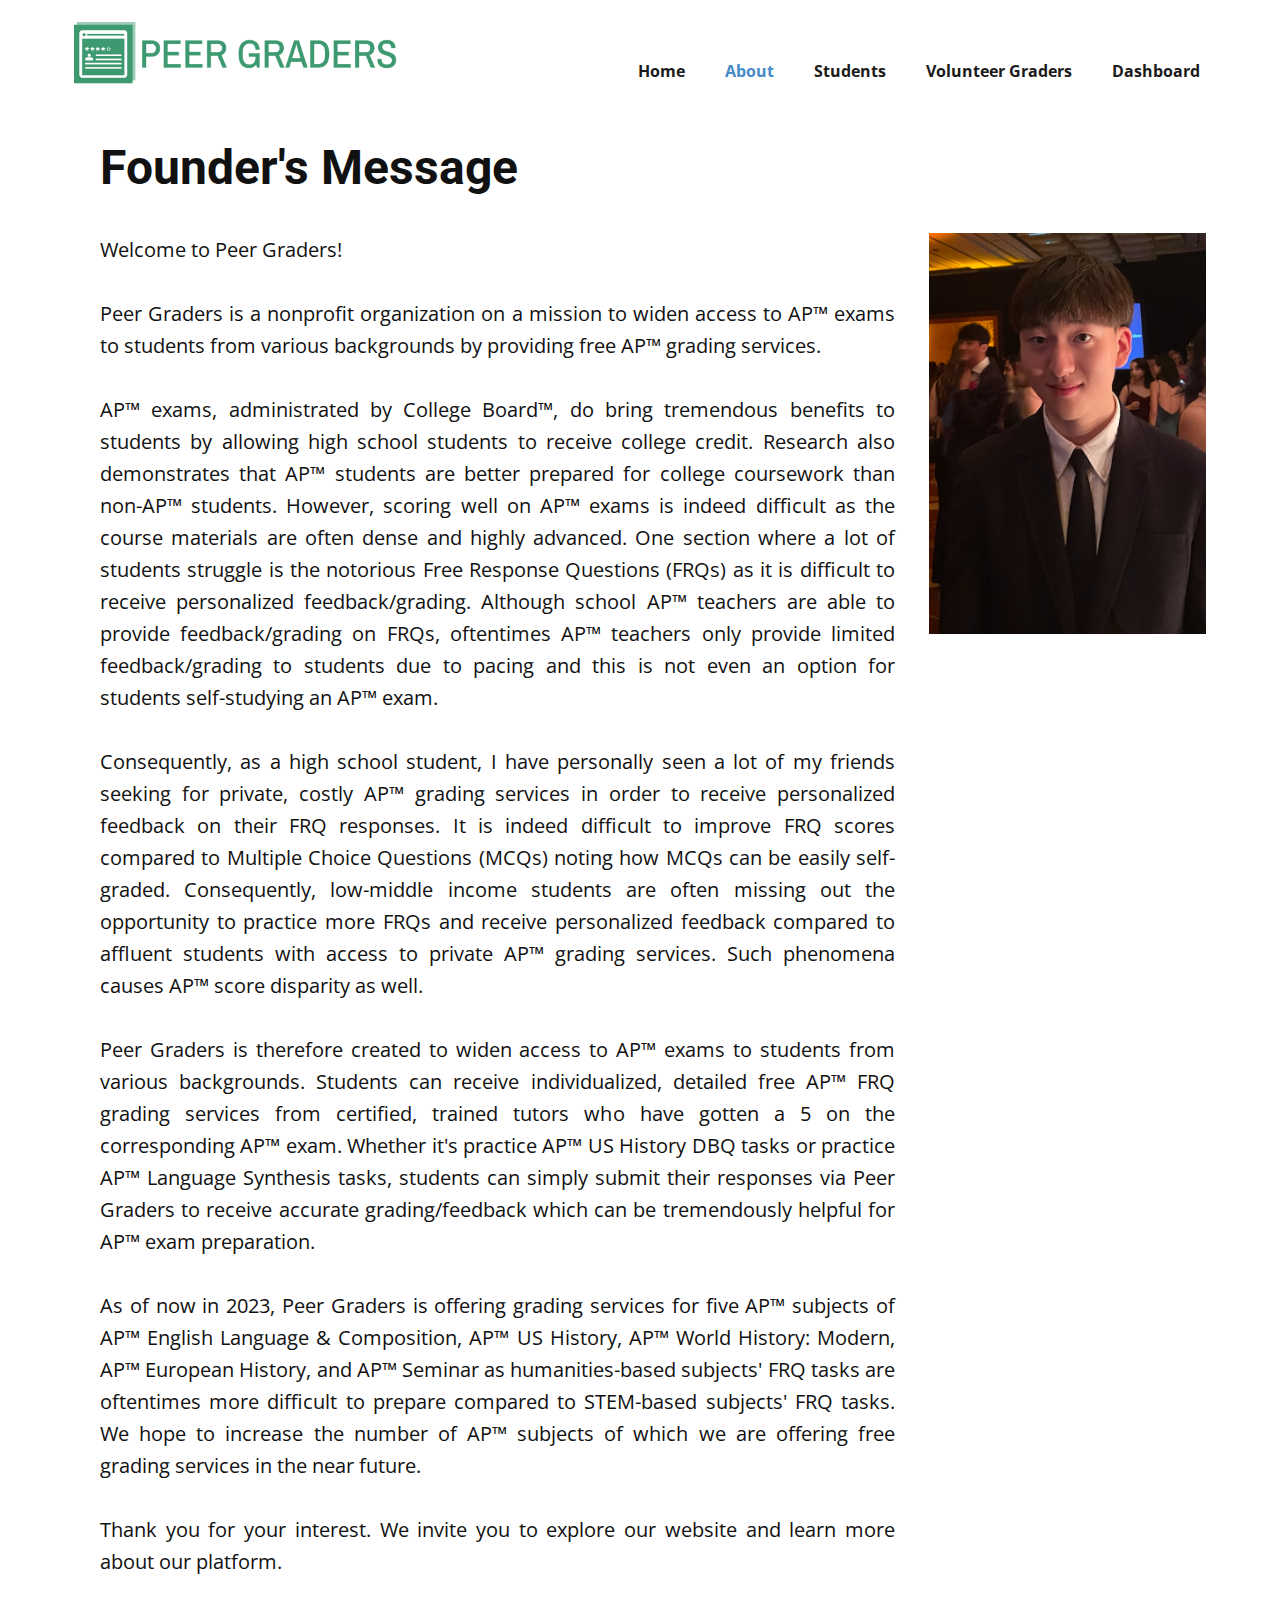
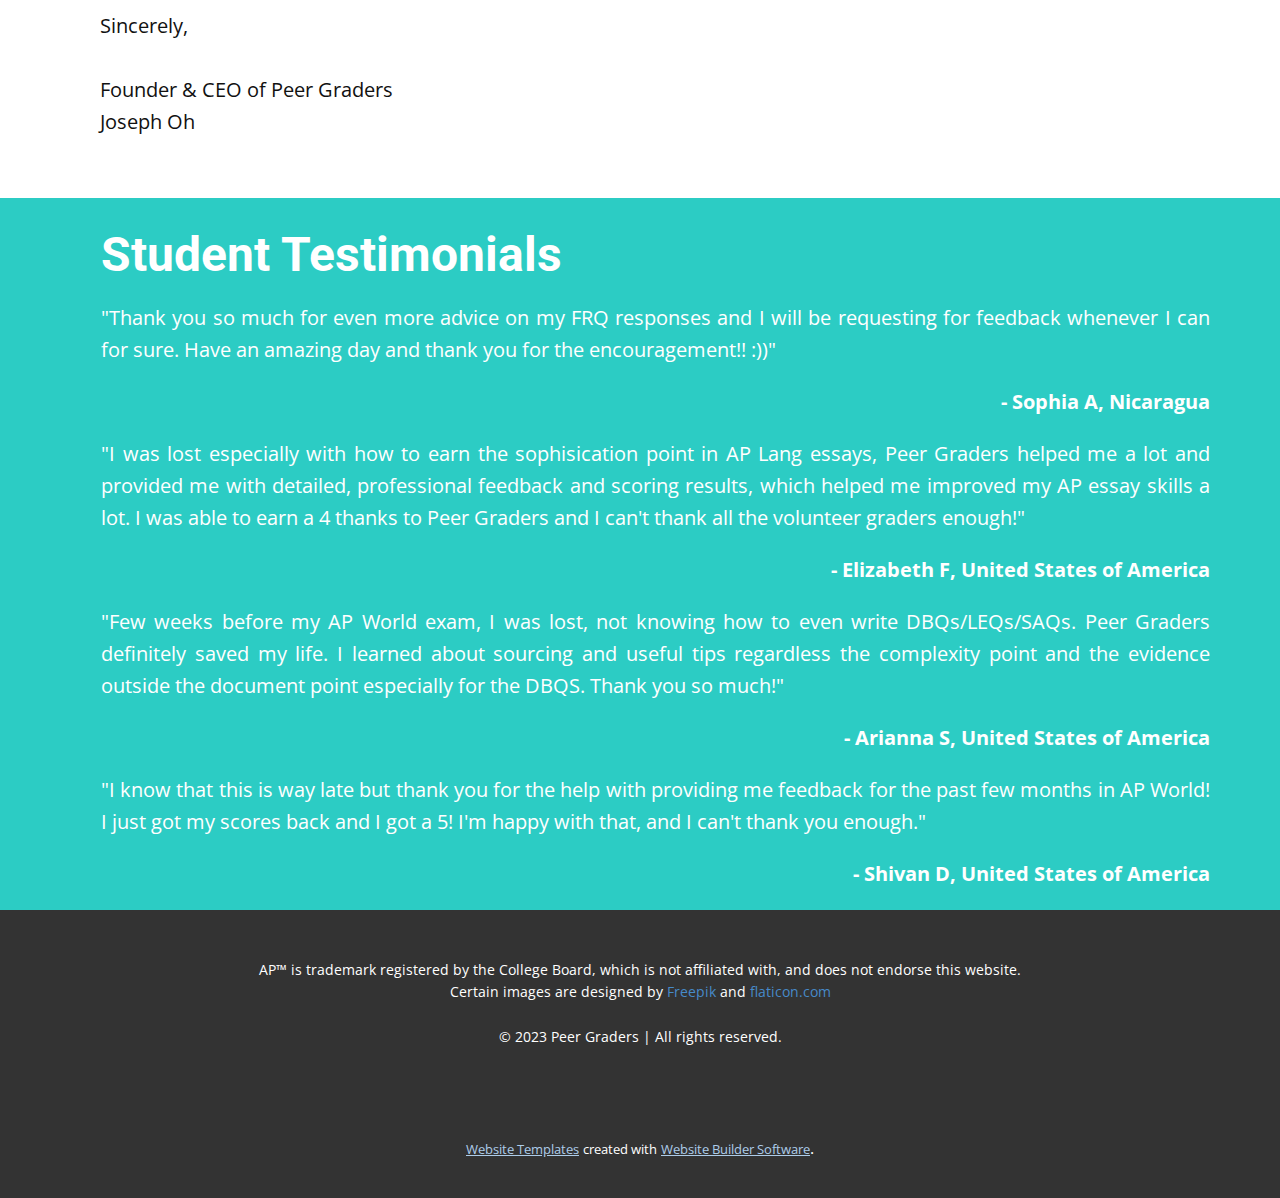
==== About.html @ 0bfc0e5e "Add files via upload" ====
<!DOCTYPE html>
<html style="font-size: 16px;" lang="en"><head>
    <meta name="viewport" content="width=device-width, initial-scale=1.0">
    <meta charset="utf-8">
    <meta name="keywords" content="Founder&amp;apos;s Message">
    <meta name="description" content="">
    <title>About</title>
    <link rel="stylesheet" href="nicepage.css" media="screen">
<link rel="stylesheet" href="About.css" media="screen">
    <script class="u-script" type="text/javascript" src="jquery.js" defer=""></script>
    <script class="u-script" type="text/javascript" src="nicepage.js" defer=""></script>
    <meta name="generator" content="Nicepage 5.13.1, nicepage.com">
    <link id="u-theme-google-font" rel="stylesheet" href="https://fonts.googleapis.com/css?family=Roboto:100,100i,300,300i,400,400i,500,500i,700,700i,900,900i|Open+Sans:300,300i,400,400i,500,500i,600,600i,700,700i,800,800i">
    
    
    
    <script type="application/ld+json">{
		"@context": "http://schema.org",
		"@type": "Organization",
		"name": "",
		"logo": "images/logo-no-background.png"
}</script>
    <meta name="theme-color" content="#478ac9">
    <meta property="og:title" content="About">
    <meta property="og:type" content="website">
  <meta data-intl-tel-input-cdn-path="intlTelInput/"></head>
  <body class="u-body u-xl-mode" data-lang="en"><header class="u-clearfix u-header u-header" id="sec-0b4d"><div class="u-clearfix u-sheet u-sheet-1">
        <a href="https://nicepage.com" class="u-image u-logo u-image-1" data-image-width="1000" data-image-height="196">
          <img src="images/logo-no-background.png" class="u-logo-image u-logo-image-1">
        </a>
        <nav class="u-menu u-menu-one-level u-offcanvas u-menu-1">
          <div class="menu-collapse" style="font-size: 1rem; letter-spacing: 0px; font-weight: 700;">
            <a class="u-button-style u-custom-border u-custom-border-color u-custom-borders u-custom-left-right-menu-spacing u-custom-padding-bottom u-custom-text-color u-custom-top-bottom-menu-spacing u-nav-link u-text-active-palette-1-base u-text-hover-palette-2-base" href="#">
              <svg class="u-svg-link" viewBox="0 0 24 24"><use xmlns:xlink="http://www.w3.org/1999/xlink" xlink:href="#menu-hamburger"></use></svg>
              <svg class="u-svg-content" version="1.1" id="menu-hamburger" viewBox="0 0 16 16" x="0px" y="0px" xmlns:xlink="http://www.w3.org/1999/xlink" xmlns="http://www.w3.org/2000/svg"><g><rect y="1" width="16" height="2"></rect><rect y="7" width="16" height="2"></rect><rect y="13" width="16" height="2"></rect>
</g></svg>
            </a>
          </div>
          <div class="u-custom-menu u-nav-container">
            <ul class="u-nav u-spacing-20 u-unstyled u-nav-1"><li class="u-nav-item"><a class="u-button-style u-nav-link u-text-active-palette-1-base u-text-grey-90 u-text-hover-palette-2-base" href="Home.html" style="padding: 10px;">Home</a>
</li><li class="u-nav-item"><a class="u-button-style u-nav-link u-text-active-palette-1-base u-text-grey-90 u-text-hover-palette-2-base" href="About.html" style="padding: 10px;">About</a>
</li><li class="u-nav-item"><a class="u-button-style u-nav-link u-text-active-palette-1-base u-text-grey-90 u-text-hover-palette-2-base" href="Students.html" style="padding: 10px;">Students</a>
</li><li class="u-nav-item"><a class="u-button-style u-nav-link u-text-active-palette-1-base u-text-grey-90 u-text-hover-palette-2-base" href="Volunteer-Graders.html" style="padding: 10px;">Volunteer Graders</a>
</li><li class="u-nav-item"><a class="u-button-style u-nav-link u-text-active-palette-1-base u-text-grey-90 u-text-hover-palette-2-base" href="Dashboard.html" style="padding: 10px;">Dashboard</a>
</li></ul>
          </div>
          <div class="u-custom-menu u-nav-container-collapse">
            <div class="u-black u-container-style u-inner-container-layout u-opacity u-opacity-95 u-sidenav">
              <div class="u-inner-container-layout u-sidenav-overflow">
                <div class="u-menu-close"></div>
                <ul class="u-align-center u-nav u-popupmenu-items u-unstyled u-nav-2"><li class="u-nav-item"><a class="u-button-style u-nav-link" href="Home.html">Home</a>
</li><li class="u-nav-item"><a class="u-button-style u-nav-link" href="About.html">About</a>
</li><li class="u-nav-item"><a class="u-button-style u-nav-link" href="Students.html">Students</a>
</li><li class="u-nav-item"><a class="u-button-style u-nav-link" href="Volunteer-Graders.html">Volunteer Graders</a>
</li><li class="u-nav-item"><a class="u-button-style u-nav-link" href="Dashboard.html">Dashboard</a>
</li></ul>
              </div>
            </div>
            <div class="u-black u-menu-overlay u-opacity u-opacity-70"></div>
          </div>
        </nav>
      </div></header>
    <section class="u-clearfix u-section-1" id="sec-ee15">
      <div class="u-clearfix u-sheet u-sheet-1">
        <div class="u-clearfix u-expanded-width u-layout-wrap u-layout-wrap-1">
          <div class="u-layout" style="">
            <div class="u-layout-row" style="">
              <div class="u-container-style u-layout-cell u-size-45 u-layout-cell-1">
                <div class="u-container-layout u-container-layout-1">
                  <h2 class="u-align-left u-text u-text-1"><b style="">Founder's Message</b>
                  </h2>
                  <p class="u-align-justify u-text u-text-2">Welcome to Peer Graders!&nbsp;<br>
                    <br>Peer Graders is a nonprofit organization on a mission to widen access to AP™ exams to students from various backgrounds by providing free AP™ grading services.&nbsp;<br>
                    <br>AP™ exams, administrated by College Board™, do bring tremendous benefits to students by allowing high school students to receive college credit. Research also demonstrates that AP™ students are better prepared for college coursework than non-AP™ students. However, scoring well on AP™ exams is indeed difficult as the course materials are often dense and highly advanced. One section where a lot of students struggle is the notorious Free Response Questions (FRQs) as it is difficult to receive personalized feedback/grading. Although school AP™ teachers are able to provide feedback/grading on FRQs, oftentimes AP™ teachers only provide limited feedback/grading to students due to pacing and this is not even an option for students self-studying an AP™ exam.&nbsp;<br>
                    <br>Consequently, as a high school student, I have personally seen a lot of my friends seeking for private, costly AP™ grading services in order to receive personalized feedback on their FRQ responses. It is indeed difficult to improve FRQ scores compared to Multiple Choice Questions (MCQs) noting how MCQs can be easily self-graded. Consequently, low-middle income students are often missing out the opportunity to practice more FRQs and receive personalized feedback compared to affluent students with access to private AP™ grading services. Such phenomena causes AP™ score disparity as well.<br>
                    <br>Peer Graders is therefore created to widen access to AP™ exams to students from various backgrounds. Students can receive individualized, detailed free AP™ FRQ grading services from certified, trained tutors who have gotten a 5 on the corresponding AP™ exam. Whether it's practice AP™ US History DBQ tasks or practice AP™ Language Synthesis tasks, students can simply submit their responses via Peer Graders to receive accurate grading/feedback which can be tremendously helpful for AP™ exam preparation.&nbsp;<br>
                    <br>As of now in 2023, Peer Graders is offering grading services for five AP™ subjects of AP™ English Language &amp; Composition, AP™ US History, AP™ World History: Modern, AP™ European History, and AP™ Seminar as humanities-based subjects' FRQ tasks are oftentimes more difficult to prepare compared to STEM-based subjects' FRQ tasks. We hope to increase the number of AP™ subjects of which we are offering free grading services in the near future.<br>
                    <br>Thank you for your interest. We invite you to explore our website and learn more about our platform.&nbsp;<br>
                    <br>Sincerely,<br>
                    <br>Founder &amp; CEO of Peer Graders<br>Joseph Oh
                  </p>
                </div>
              </div>
              <div class="u-align-justify u-container-style u-layout-cell u-size-15 u-layout-cell-2">
                <div class="u-container-layout u-container-layout-2">
                  <img class="u-image u-image-default u-image-1" src="images/Screenshot2023-10-20at2.52.53AM.png" alt="" data-image-width="630" data-image-height="914">
                </div>
              </div>
            </div>
          </div>
        </div>
      </div>
    </section>
    <section class="u-clearfix u-palette-4-base u-section-2" id="sec-4fe6">
      <div class="u-clearfix u-sheet u-sheet-1">
        <h2 class="u-text u-text-default u-text-1">Student Testimonials</h2>
        <p class="u-align-justify u-text u-text-2"> "Thank you so much for even more advice on my FRQ responses and I will be requesting for feedback whenever I can for sure. Have an amazing day and thank you for the encouragement!! :))"<br>
        </p>
        <p class="u-align-right u-text u-text-3">- Sophia A, Nicaragua</p>
        <p class="u-align-justify u-text u-text-4"> "I was lost especially with how to earn the sophisication point in AP Lang essays, Peer Graders helped me a lot and provided me with detailed, professional feedback and scoring results, which helped me improved my AP essay skills a lot. I was able to earn a 4 thanks to Peer Graders and I can't thank all the volunteer graders enough!"<br>
        </p>
        <p class="u-align-right u-text u-text-5">- Elizabeth F, United States of America</p>
        <p class="u-align-justify u-text u-text-6">"Few weeks before my AP World exam, I was lost, not knowing how to even write DBQs/LEQs/SAQs. Peer Graders definitely saved my life. I learned about sourcing and useful tips regardless the complexity point and the evidence outside the document point especially for the DBQS. Thank you so much!"<br>
        </p>
        <p class="u-align-right u-text u-text-7">- Arianna S, United States of America</p>
        <p class="u-align-justify u-text u-text-8">"I know that this is way late but thank you for the help with providing me feedback for the past few months in AP World! I just got my scores back and I got a 5! I'm happy with that, and I can't thank you enough."<br>
        </p>
        <p class="u-align-right u-text u-text-9">- Shivan D, United States of America</p>
      </div>
    </section>
    
    
    <footer class="u-align-center u-clearfix u-footer u-grey-80 u-footer" id="sec-54b8"><div class="u-clearfix u-sheet u-valign-middle u-sheet-1">
        <p class="u-small-text u-text u-text-variant u-text-1">AP™ is trademark registered by the College Board, which is not affiliated with, and does not endorse this website.<br>Certain images are designed by <a href="freepik.com" class="u-active-none u-border-none u-btn u-button-link u-button-style u-hover-none u-none u-text-palette-1-base u-btn-1" target="_blank">Freepik</a>&nbsp;and <a href="https://nicepage.me" class="u-active-none u-border-none u-btn u-button-link u-button-style u-hover-none u-none u-text-palette-1-base u-btn-2">flaticon.com</a>
          <br>
          <br>© 2023 Peer Graders | All rights reserved.<br>
        </p>
      </div></footer>
    <section class="u-backlink u-clearfix u-grey-80">
      <a class="u-link" href="https://nicepage.com/website-templates" target="_blank">
        <span>Website Templates</span>
      </a>
      <p class="u-text">
        <span>created with</span>
      </p>
      <a class="u-link" href="" target="_blank">
        <span>Website Builder Software</span>
      </a>. 
    </section>
  
</body></html>
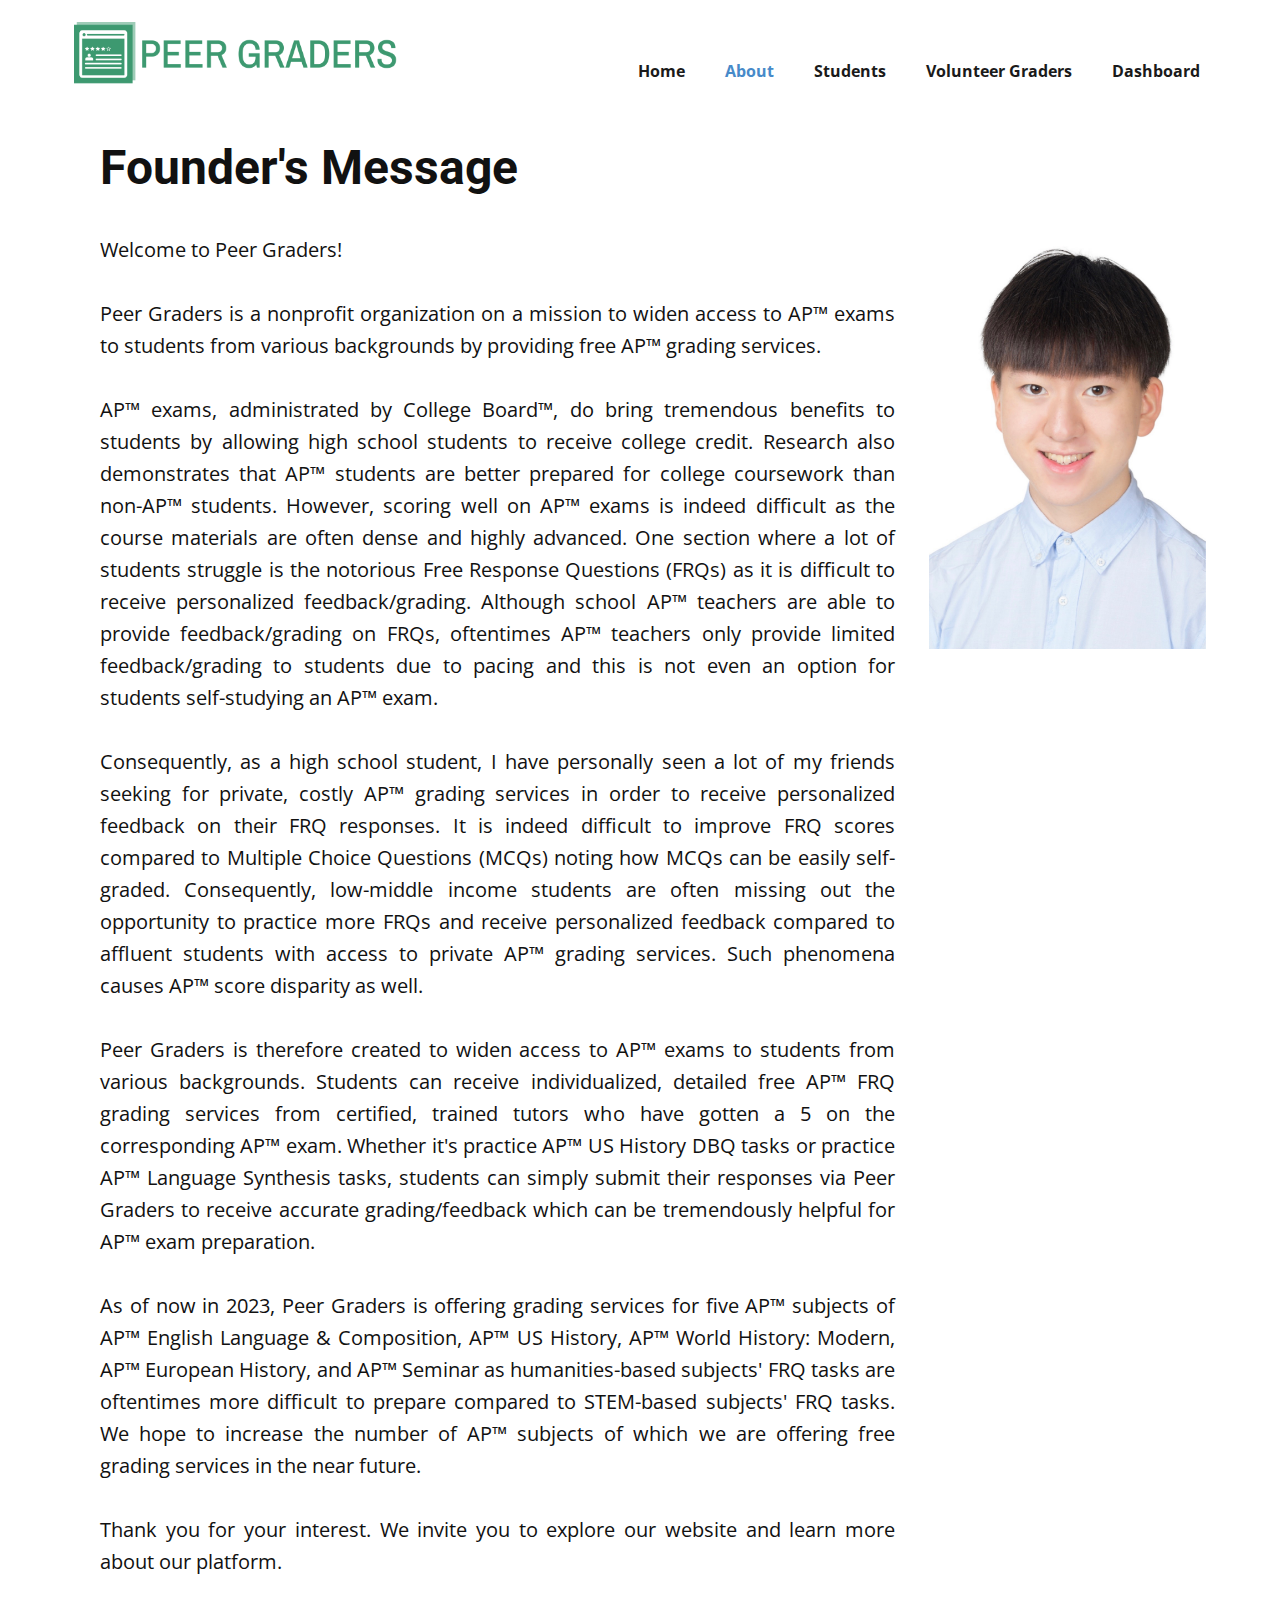
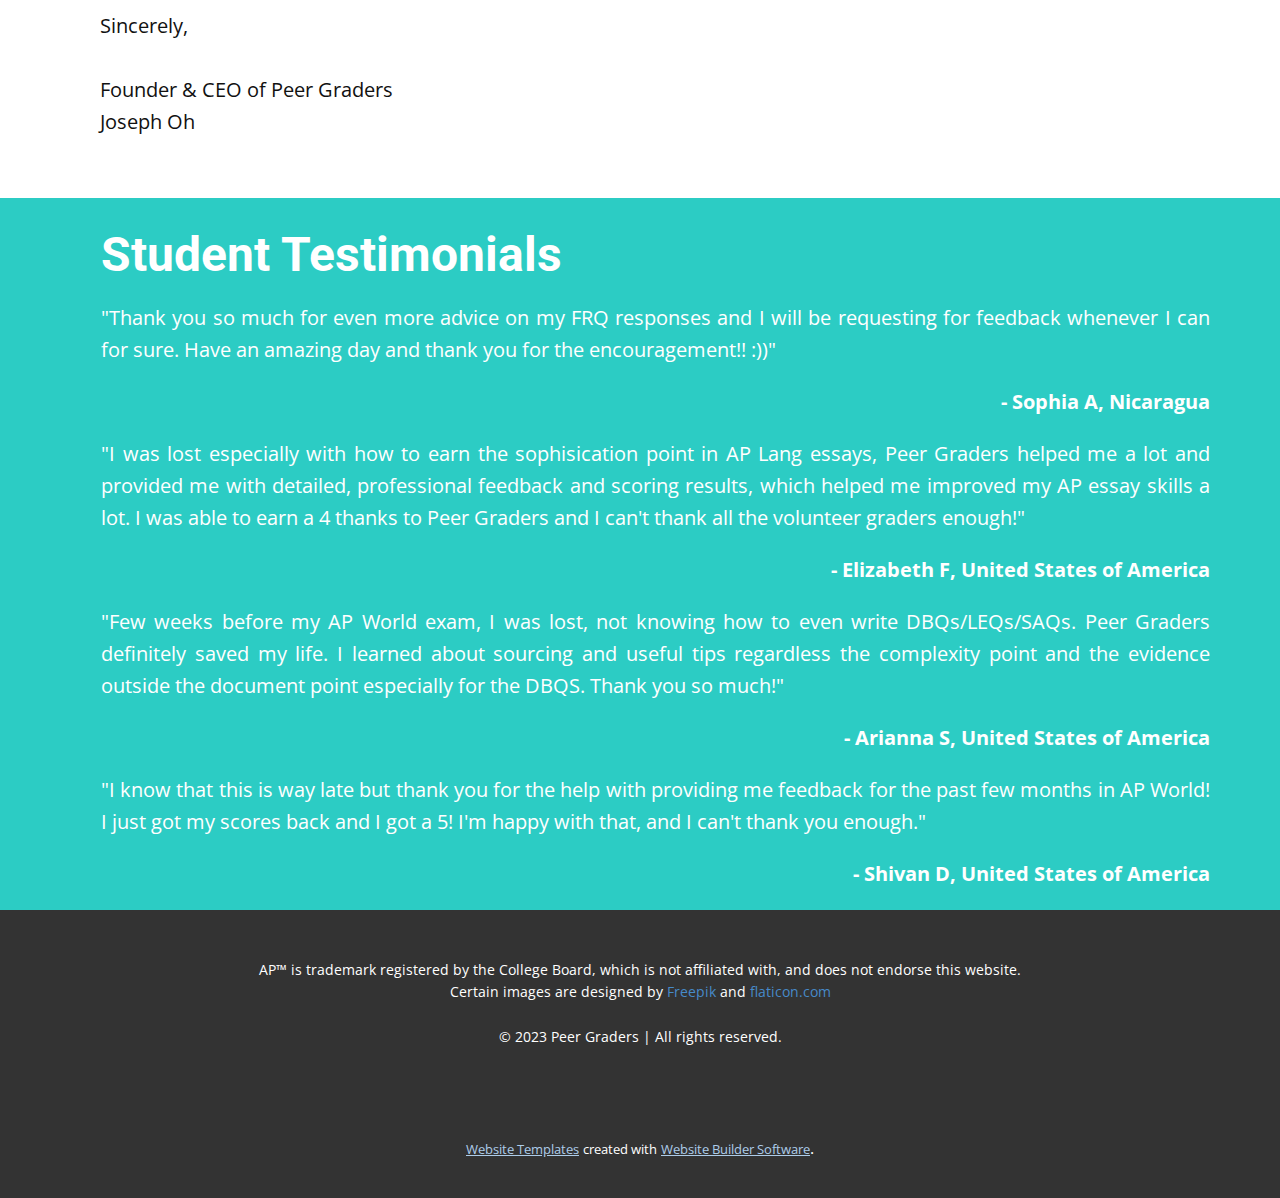
==== commit 8d4d9b8a: "Add files via upload" ====
--- a/About.html
+++ b/About.html
@@ -25,7 +25,7 @@
     <meta property="og:type" content="website">
   <meta data-intl-tel-input-cdn-path="intlTelInput/"></head>
   <body class="u-body u-xl-mode" data-lang="en"><header class="u-clearfix u-header u-header" id="sec-0b4d"><div class="u-clearfix u-sheet u-sheet-1">
-        <a href="https://nicepage.com" class="u-image u-logo u-image-1" data-image-width="1000" data-image-height="196">
+        <a href="Home.html" class="u-image u-logo u-image-1" data-image-width="1000" data-image-height="196" title="Home">
           <img src="images/logo-no-background.png" class="u-logo-image u-logo-image-1">
         </a>
         <nav class="u-menu u-menu-one-level u-offcanvas u-menu-1">
@@ -83,7 +83,7 @@
               </div>
               <div class="u-align-justify u-container-style u-layout-cell u-size-15 u-layout-cell-2">
                 <div class="u-container-layout u-container-layout-2">
-                  <img class="u-image u-image-default u-image-1" src="images/Screenshot2023-10-20at2.52.53AM.png" alt="" data-image-width="630" data-image-height="914">
+                  <img class="u-image u-image-default u-image-1" src="images/E2F7B624-FCFA-4E7B-A193-5847A26AD9B9-1982-000000D33C783BCE.jpg" alt="" data-image-width="1000" data-image-height="1500">
                 </div>
               </div>
             </div>
--- a/nicepage.css
+++ b/nicepage.css
@@ -41588,6 +41588,7 @@
 .u-header .u-nav-1 {
   font-weight: 700;
   font-size: 1rem;
+  letter-spacing: normal;
 }
 
 .u-header .u-nav-2 {
@@ -41601,10 +41602,6 @@
   .u-header .u-menu-1 {
     width: auto;
     margin-top: -33px;
-  }
-
-  .u-header .u-nav-1 {
-    letter-spacing: normal;
   }
 }
 
--- a/About.css
+++ b/About.css
@@ -1,5 +1,5 @@
 .u-section-1 .u-sheet-1 {
-  min-height: 1403px;
+  min-height: 1685px;
 }
 
 .u-section-1 .u-layout-wrap-1 {
@@ -8,7 +8,7 @@
 }
 
 .u-section-1 .u-layout-cell-1 {
-  min-height: 537px;
+  min-height: 1625px;
 }
 
 .u-section-1 .u-container-layout-1 {
@@ -26,7 +26,7 @@
 }
 
 .u-section-1 .u-layout-cell-2 {
-  min-height: 537px;
+  min-height: 1625px;
 }
 
 .u-section-1 .u-container-layout-2 {
@@ -35,13 +35,13 @@
 
 .u-section-1 .u-image-1 {
   width: 277px;
-  height: 401px;
+  height: 416px;
   margin: 121px auto 0;
 }
 
 @media (max-width: 1199px) {
   .u-section-1 .u-sheet-1 {
-    min-height: 1309px;
+    min-height: 1591px;
   }
 
   .u-section-1 .u-layout-wrap-1 {
@@ -49,7 +49,7 @@
   }
 
   .u-section-1 .u-layout-cell-1 {
-    min-height: 443px;
+    min-height: 1340px;
   }
 
   .u-section-1 .u-text-1 {
@@ -57,12 +57,12 @@
   }
 
   .u-section-1 .u-layout-cell-2 {
-    min-height: 443px;
+    min-height: 1340px;
   }
 
   .u-section-1 .u-image-1 {
     width: 235px;
-    height: 341px;
+    height: 353px;
   }
 }
 
@@ -76,12 +76,12 @@
   }
 
   .u-section-1 .u-layout-cell-2 {
-    min-height: 339px;
+    min-height: 1026px;
   }
 
   .u-section-1 .u-image-1 {
     width: 180px;
-    height: 261px;
+    height: 270px;
   }
 }
 
@@ -100,7 +100,7 @@
   }
 
   .u-section-1 .u-layout-cell-2 {
-    min-height: 1017px;
+    min-height: 3078px;
   }
 }
 
@@ -110,7 +110,7 @@
   }
 
   .u-section-1 .u-layout-cell-2 {
-    min-height: 640px;
+    min-height: 1938px;
   }
 } .u-section-2 {
   background-image: none;
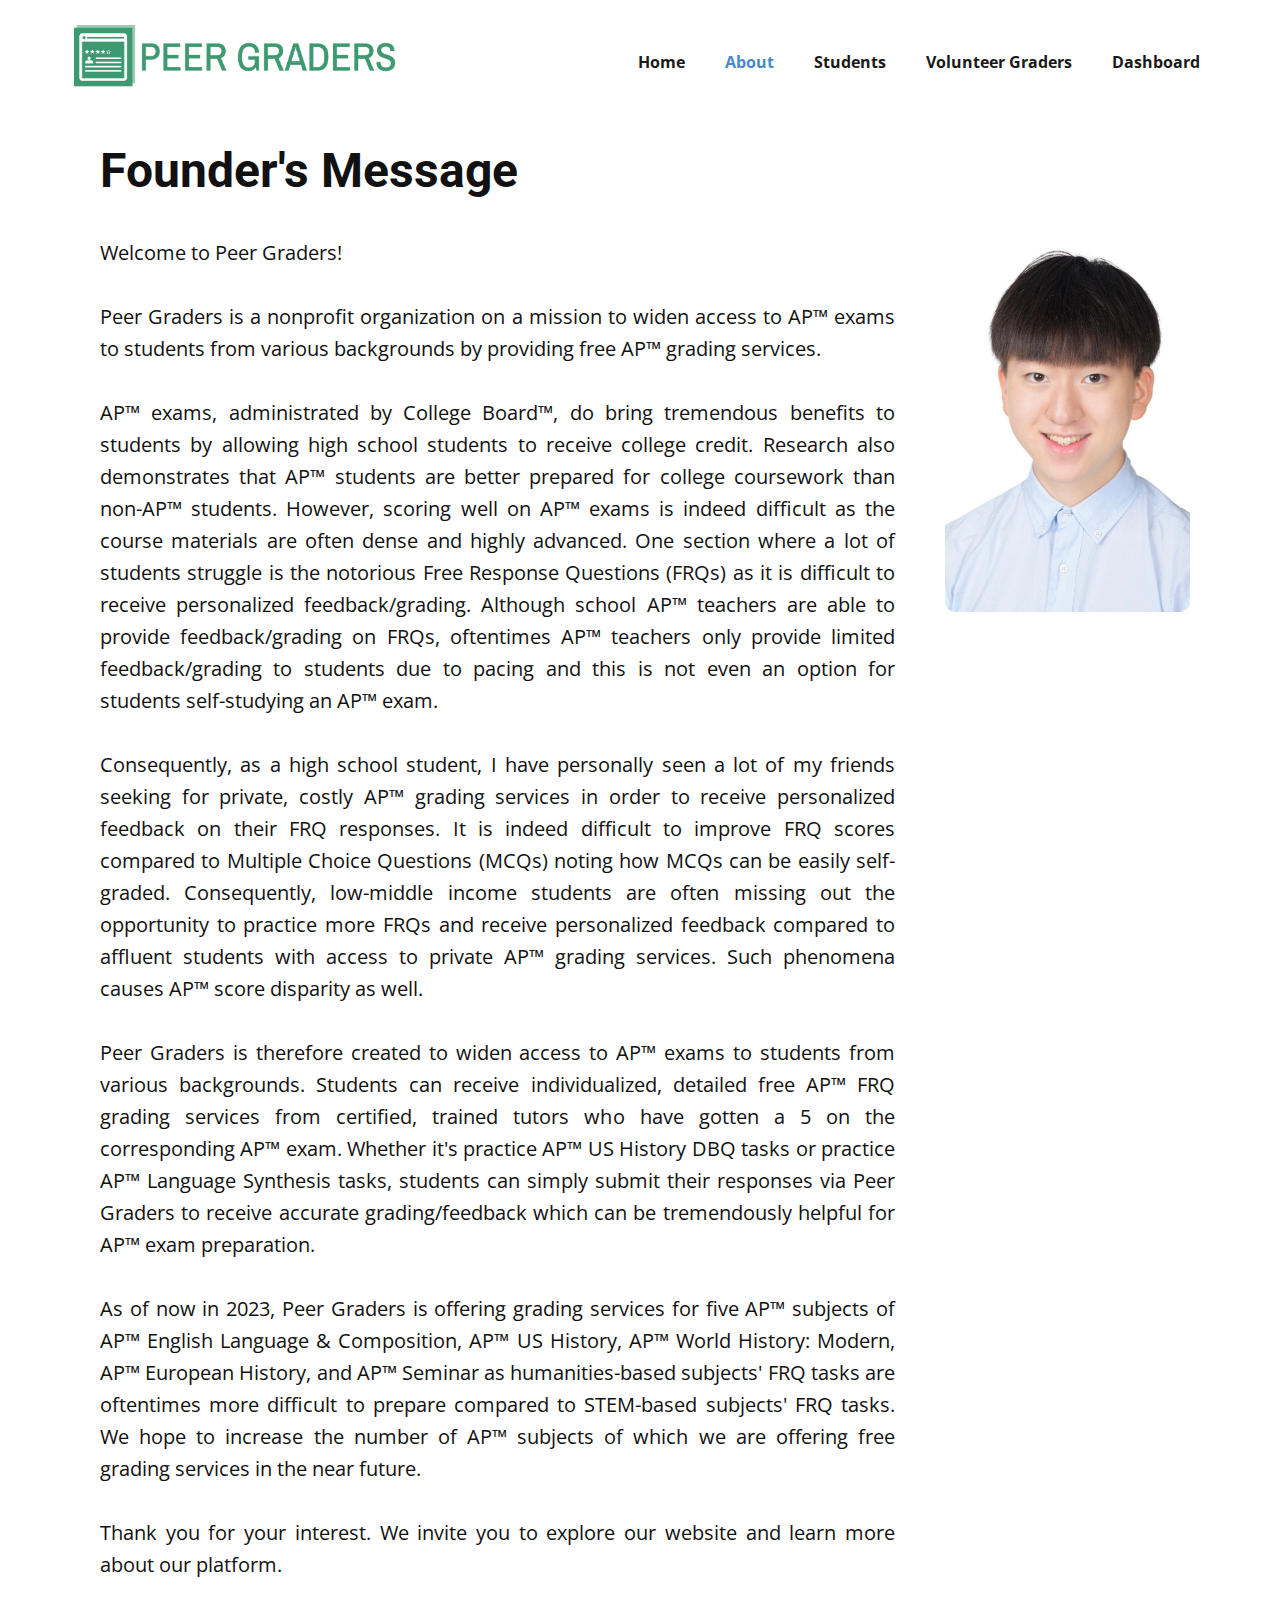
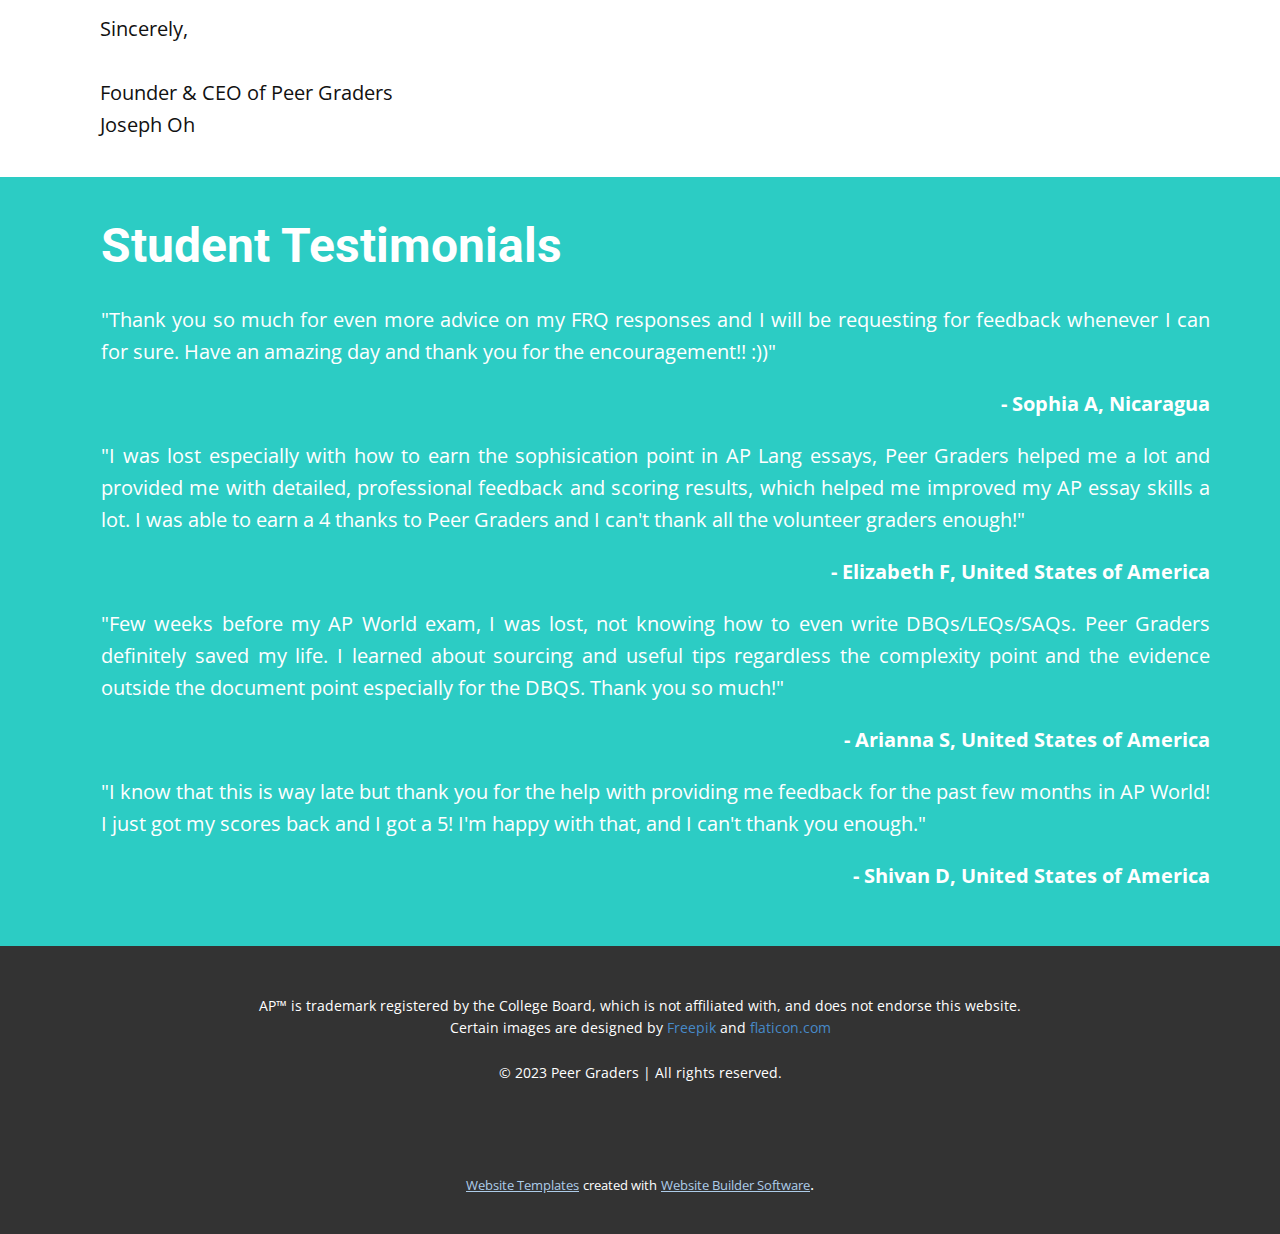
==== commit 4cc9830f: "Add files via upload" ====
--- a/About.html
+++ b/About.html
@@ -24,7 +24,7 @@
     <meta property="og:title" content="About">
     <meta property="og:type" content="website">
   <meta data-intl-tel-input-cdn-path="intlTelInput/"></head>
-  <body class="u-body u-xl-mode" data-lang="en"><header class="u-clearfix u-header u-header" id="sec-0b4d"><div class="u-clearfix u-sheet u-sheet-1">
+  <body class="u-body u-xl-mode" data-lang="en"><header class="u-clearfix u-header u-header" id="sec-0b4d"><div class="u-clearfix u-sheet u-valign-middle u-sheet-1">
         <a href="Home.html" class="u-image u-logo u-image-1" data-image-width="1000" data-image-height="196" title="Home">
           <img src="images/logo-no-background.png" class="u-logo-image u-logo-image-1">
         </a>
@@ -61,7 +61,7 @@
         </nav>
       </div></header>
     <section class="u-clearfix u-section-1" id="sec-ee15">
-      <div class="u-clearfix u-sheet u-sheet-1">
+      <div class="u-clearfix u-sheet u-valign-middle-lg u-valign-middle-xl u-sheet-1">
         <div class="u-clearfix u-expanded-width u-layout-wrap u-layout-wrap-1">
           <div class="u-layout" style="">
             <div class="u-layout-row" style="">
@@ -69,6 +69,7 @@
                 <div class="u-container-layout u-container-layout-1">
                   <h2 class="u-align-left u-text u-text-1"><b style="">Founder's Message</b>
                   </h2>
+                  <img class="u-hidden-lg u-hidden-md u-hidden-xl u-image u-image-round u-radius-10 u-image-1" src="images/E2F7B624-FCFA-4E7B-A193-5847A26AD9B9-1982-000000D33C783BCE.jpg" alt="" data-image-width="1000" data-image-height="1500">
                   <p class="u-align-justify u-text u-text-2">Welcome to Peer Graders!&nbsp;<br>
                     <br>Peer Graders is a nonprofit organization on a mission to widen access to AP™ exams to students from various backgrounds by providing free AP™ grading services.&nbsp;<br>
                     <br>AP™ exams, administrated by College Board™, do bring tremendous benefits to students by allowing high school students to receive college credit. Research also demonstrates that AP™ students are better prepared for college coursework than non-AP™ students. However, scoring well on AP™ exams is indeed difficult as the course materials are often dense and highly advanced. One section where a lot of students struggle is the notorious Free Response Questions (FRQs) as it is difficult to receive personalized feedback/grading. Although school AP™ teachers are able to provide feedback/grading on FRQs, oftentimes AP™ teachers only provide limited feedback/grading to students due to pacing and this is not even an option for students self-studying an AP™ exam.&nbsp;<br>
@@ -81,9 +82,9 @@
                   </p>
                 </div>
               </div>
-              <div class="u-align-justify u-container-style u-layout-cell u-size-15 u-layout-cell-2">
+              <div class="u-align-justify u-container-style u-hidden-sm u-hidden-xs u-layout-cell u-size-15 u-layout-cell-2">
                 <div class="u-container-layout u-container-layout-2">
-                  <img class="u-image u-image-default u-image-1" src="images/E2F7B624-FCFA-4E7B-A193-5847A26AD9B9-1982-000000D33C783BCE.jpg" alt="" data-image-width="1000" data-image-height="1500">
+                  <img class="u-hidden-sm u-hidden-xs u-image u-image-round u-radius-10 u-image-2" src="images/E2F7B624-FCFA-4E7B-A193-5847A26AD9B9-1982-000000D33C783BCE.jpg" alt="" data-image-width="1000" data-image-height="1500">
                 </div>
               </div>
             </div>
--- a/nicepage.css
+++ b/nicepage.css
@@ -41571,9 +41571,9 @@
 }
 
 .u-header .u-image-1 {
-  width: 327px;
+  width: 326px;
   height: 64px;
-  margin: 22px auto 0 0;
+  margin: 25px auto 0 0;
 }
 
 .u-header .u-logo-image-1 {
@@ -41582,7 +41582,7 @@
 }
 
 .u-header .u-menu-1 {
-  margin: -33px 0 23px auto;
+  margin: -45px 0 34px auto;
 }
 
 .u-header .u-nav-1 {
@@ -41595,22 +41595,45 @@
   font-size: 1.25rem;
 }
 @media (max-width: 1199px) {
+  .u-header .u-menu-1 {
+    width: auto;
+    margin-top: -45px;
+  }
+}
+@media (max-width: 991px) {
+  .u-header .u-sheet-1 {
+    min-height: 110px;
+  }
+
   .u-header .u-image-1 {
-    width: 327px;
+    margin-top: 23px;
   }
 
   .u-header .u-menu-1 {
-    width: auto;
-    margin-top: -33px;
-  }
-}
+    margin-top: -48px;
+    margin-bottom: 39px;
+  }
+}
+@media (max-width: 767px) {
+  .u-header .u-menu-1 {
+    margin-bottom: 41px;
+  }
+}
+@media (max-width: 575px) {
+  .u-header .u-sheet-1 {
+    min-height: 105px;
+  }
 
+  .u-header .u-image-1 {
+    width: 287px;
+    height: 56px;
+    margin-left: 8px;
+  }
 
-@media (max-width: 575px) {
   .u-header .u-menu-1 {
-    margin-top: -17px;
+    margin-top: -44px;
     margin-right: -24px;
-    margin-bottom: 11px;
+    margin-bottom: 37px;
   }
 }
  .u-footer {
@@ -41636,11 +41659,12 @@
 }
 @media (max-width: 1199px) {
   .u-footer .u-sheet-1 {
-    min-height: 99px;
+    min-height: 159px;
   }
 
   .u-footer .u-text-1 {
     width: 417px;
+    margin: 25px auto;
   }
 }
 @media (max-width: 991px) {
--- a/About.css
+++ b/About.css
@@ -1,14 +1,14 @@
 .u-section-1 .u-sheet-1 {
-  min-height: 1685px;
+  min-height: 1662px;
 }
 
 .u-section-1 .u-layout-wrap-1 {
-  margin-top: 0;
-  margin-bottom: 60px;
+  margin-top: 1px;
+  margin-bottom: 1px;
 }
 
 .u-section-1 .u-layout-cell-1 {
-  min-height: 1625px;
+  min-height: 1661px;
 }
 
 .u-section-1 .u-container-layout-1 {
@@ -20,36 +20,38 @@
   margin: 30px 0 0;
 }
 
+.u-section-1 .u-image-1 {
+  width: 160px;
+  height: 240px;
+  margin: 20px 0 0;
+}
+
 .u-section-1 .u-text-2 {
   font-size: 1.25rem;
   margin: 39px 0 0;
 }
 
 .u-section-1 .u-layout-cell-2 {
-  min-height: 1625px;
+  min-height: 1661px;
 }
 
 .u-section-1 .u-container-layout-2 {
   padding: 0;
 }
 
-.u-section-1 .u-image-1 {
-  width: 277px;
-  height: 416px;
+.u-section-1 .u-image-2 {
+  width: 245px;
+  height: 376px;
   margin: 121px auto 0;
 }
 
 @media (max-width: 1199px) {
   .u-section-1 .u-sheet-1 {
-    min-height: 1591px;
-  }
-
-  .u-section-1 .u-layout-wrap-1 {
-    position: relative;
-  }
-
-  .u-section-1 .u-layout-cell-1 {
-    min-height: 1340px;
+    min-height: 1899px;
+  }
+
+  .u-section-1 .u-layout-cell-1 {
+    min-height: 1897px;
   }
 
   .u-section-1 .u-text-1 {
@@ -57,37 +59,49 @@
   }
 
   .u-section-1 .u-layout-cell-2 {
-    min-height: 1340px;
-  }
-
-  .u-section-1 .u-image-1 {
+    min-height: 1897px;
+  }
+
+  .u-section-1 .u-image-2 {
     width: 235px;
-    height: 353px;
+    height: 360px;
   }
 }
 
 @media (max-width: 991px) {
   .u-section-1 .u-sheet-1 {
-    min-height: 1205px;
-  }
-
-  .u-section-1 .u-layout-cell-1 {
-    min-height: 100px;
-  }
-
-  .u-section-1 .u-layout-cell-2 {
-    min-height: 1026px;
-  }
-
-  .u-section-1 .u-image-1 {
+    min-height: 2373px;
+  }
+
+  .u-section-1 .u-layout-wrap-1 {
+    margin-bottom: 43px;
+  }
+
+  .u-section-1 .u-layout-cell-1 {
+    min-height: 1988px;
+  }
+
+  .u-section-1 .u-layout-cell-2 {
+    min-height: 1453px;
+  }
+
+  .u-section-1 .u-image-2 {
     width: 180px;
-    height: 270px;
+    height: 276px;
   }
 }
 
 @media (max-width: 767px) {
   .u-section-1 .u-sheet-1 {
-    min-height: 1983px;
+    min-height: 1728px;
+  }
+
+  .u-section-1 .u-layout-wrap-1 {
+    margin-bottom: 34px;
+  }
+
+  .u-section-1 .u-layout-cell-1 {
+    min-height: 1693px;
   }
 
   .u-section-1 .u-container-layout-1 {
@@ -100,34 +114,46 @@
   }
 
   .u-section-1 .u-layout-cell-2 {
-    min-height: 3078px;
+    min-height: 4359px;
   }
 }
 
 @media (max-width: 575px) {
   .u-section-1 .u-sheet-1 {
-    min-height: 1606px;
-  }
-
-  .u-section-1 .u-layout-cell-2 {
-    min-height: 1938px;
+    min-height: 2132px;
+  }
+
+  .u-section-1 .u-layout-wrap-1 {
+    position: relative;
+  }
+
+  .u-section-1 .u-layout-cell-1 {
+    min-height: 1988px;
+  }
+
+  .u-section-1 .u-text-2 {
+    margin-top: 20px;
+  }
+
+  .u-section-1 .u-layout-cell-2 {
+    min-height: 2745px;
   }
 } .u-section-2 {
   background-image: none;
 }
 
 .u-section-2 .u-sheet-1 {
-  min-height: 711px;
+  min-height: 768px;
 }
 
 .u-section-2 .u-text-1 {
   font-weight: 700;
-  margin: 31px auto 0 31px;
+  margin: 43px auto 0 31px;
 }
 
 .u-section-2 .u-text-2 {
   font-size: 1.25rem;
-  margin: 20px 0 0 31px;
+  margin: 31px 0 0 31px;
 }
 
 .u-section-2 .u-text-3 {
@@ -166,10 +192,34 @@
 .u-section-2 .u-text-9 {
   font-size: 1.25rem;
   font-weight: 700;
-  margin: 20px 0 20px 31px;
+  margin: 20px 0 54px 31px;
+}
+
+@media (max-width: 1199px) {
+  .u-section-2 .u-sheet-1 {
+    min-height: 896px;
+  }
+
+  .u-section-2 .u-text-1 {
+    width: auto;
+  }
+}
+
+@media (max-width: 991px) {
+  .u-section-2 .u-sheet-1 {
+    min-height: 960px;
+  }
 }
 
 @media (max-width: 767px) {
+  .u-section-2 .u-sheet-1 {
+    min-height: 832px;
+  }
+
+  .u-section-2 .u-text-1 {
+    margin-left: 11px;
+  }
+
   .u-section-2 .u-text-2 {
     font-size: 1rem;
   }
@@ -201,4 +251,10 @@
   .u-section-2 .u-text-9 {
     font-size: 1rem;
   }
+}
+
+@media (max-width: 575px) {
+  .u-section-2 .u-sheet-1 {
+    min-height: 1101px;
+  }
 }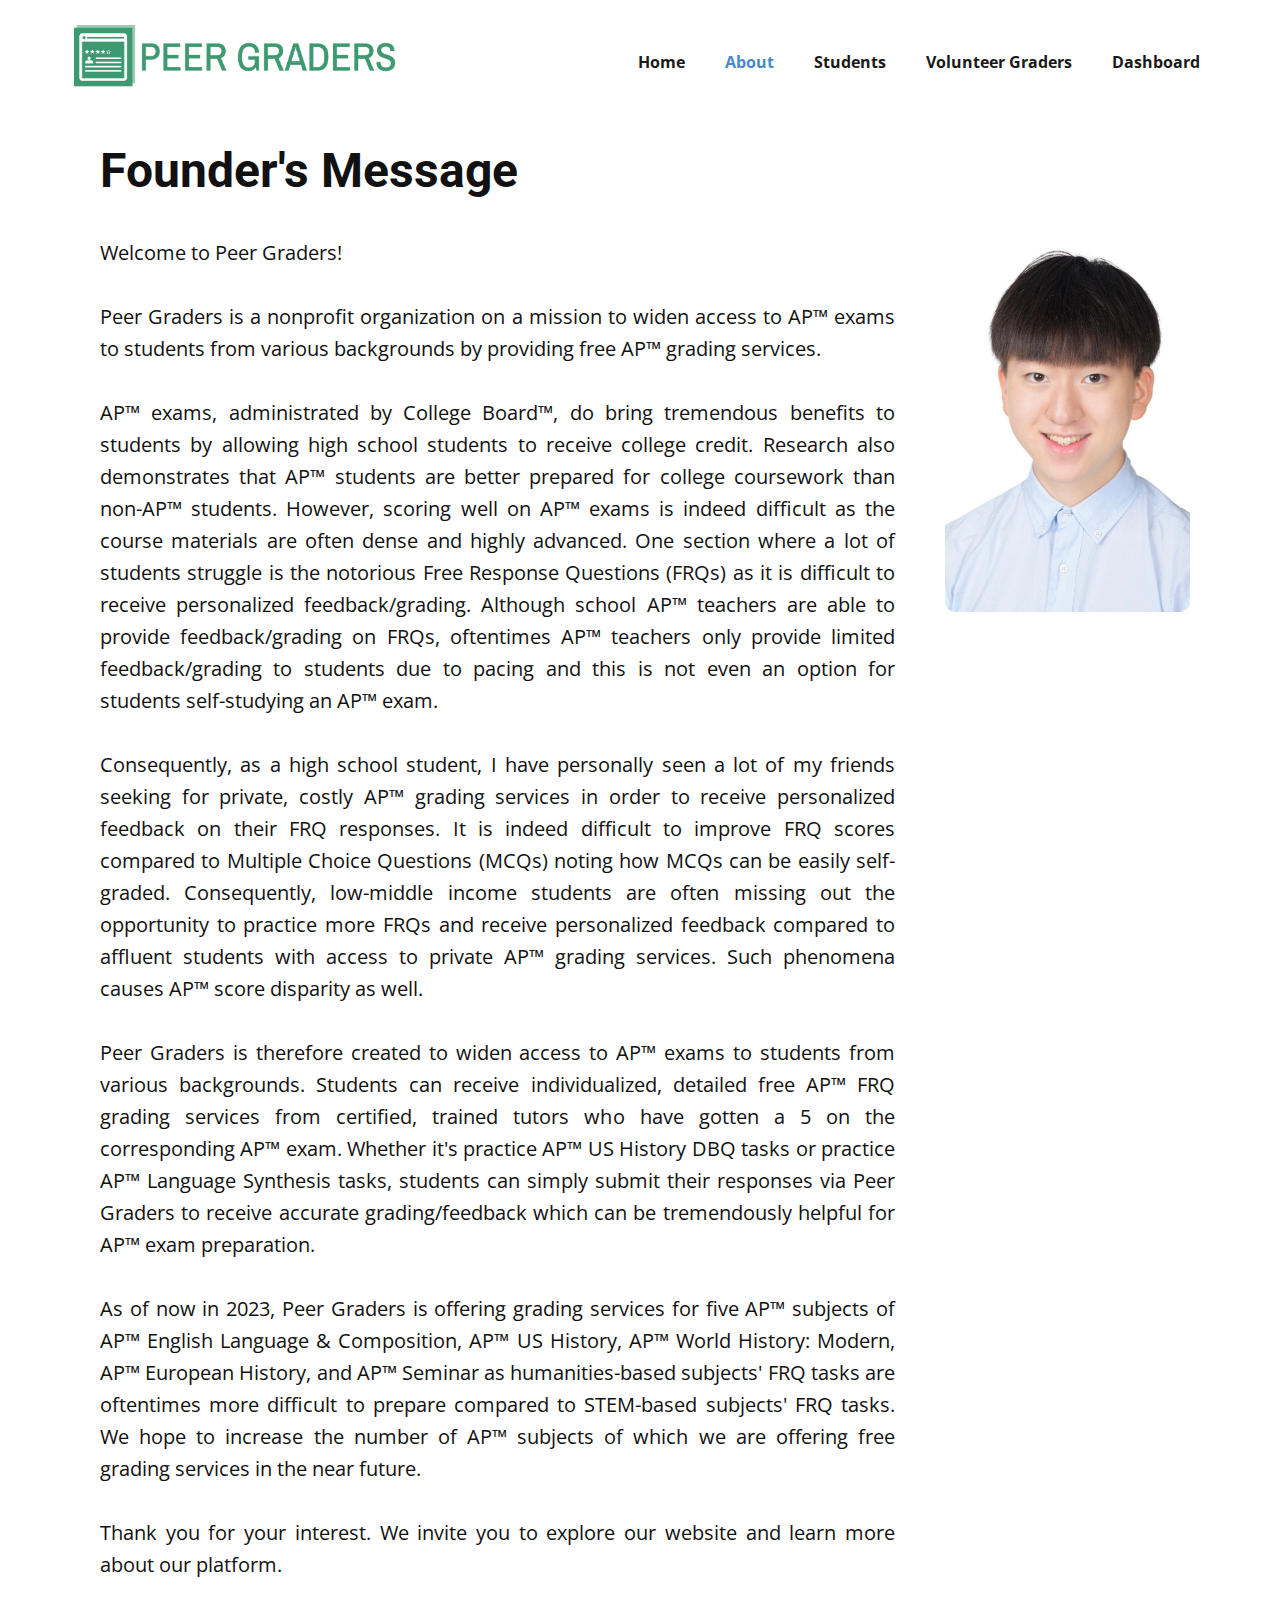
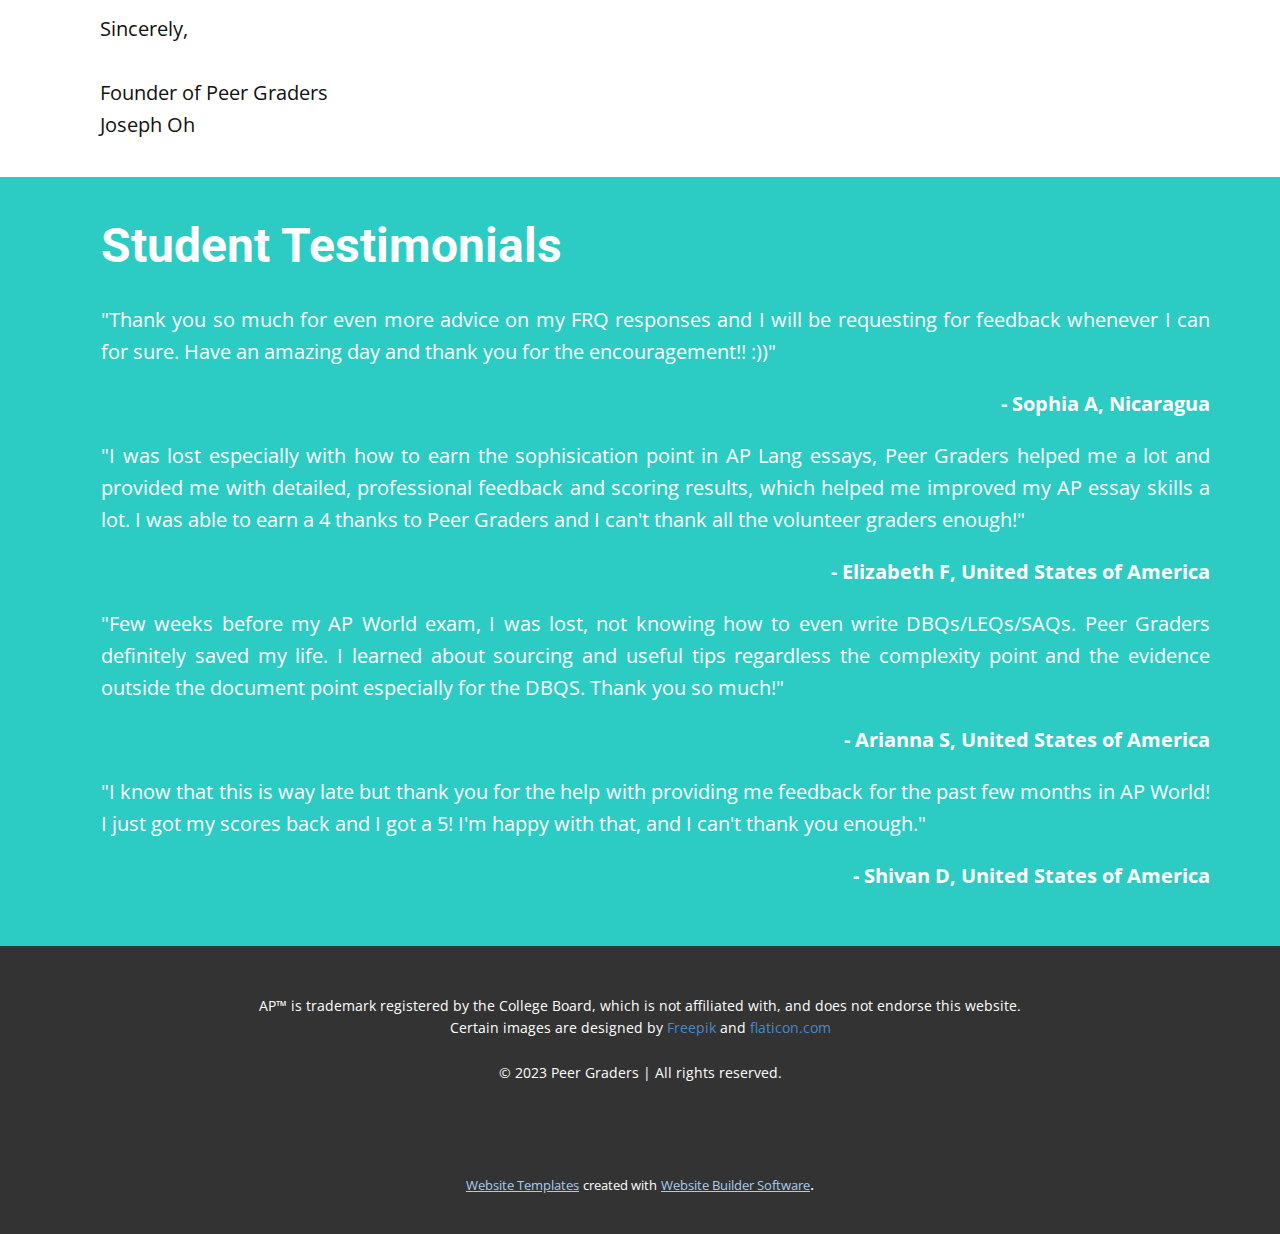
==== commit e393795f: "Update About.html" ====
--- a/About.html
+++ b/About.html
@@ -17,8 +17,8 @@
     <script type="application/ld+json">{
 		"@context": "http://schema.org",
 		"@type": "Organization",
-		"name": "",
-		"logo": "images/logo-no-background.png"
+		"url": "https://peergraders.world",
+		"logo": "https://peergraders.world/images/logo-no-background.png"
 }</script>
     <meta name="theme-color" content="#478ac9">
     <meta property="og:title" content="About">
@@ -69,7 +69,6 @@
                 <div class="u-container-layout u-container-layout-1">
                   <h2 class="u-align-left u-text u-text-1"><b style="">Founder's Message</b>
                   </h2>
-                  <img class="u-hidden-lg u-hidden-md u-hidden-xl u-image u-image-round u-radius-10 u-image-1" src="images/E2F7B624-FCFA-4E7B-A193-5847A26AD9B9-1982-000000D33C783BCE.jpg" alt="" data-image-width="1000" data-image-height="1500">
                   <p class="u-align-justify u-text u-text-2">Welcome to Peer Graders!&nbsp;<br>
                     <br>Peer Graders is a nonprofit organization on a mission to widen access to AP™ exams to students from various backgrounds by providing free AP™ grading services.&nbsp;<br>
                     <br>AP™ exams, administrated by College Board™, do bring tremendous benefits to students by allowing high school students to receive college credit. Research also demonstrates that AP™ students are better prepared for college coursework than non-AP™ students. However, scoring well on AP™ exams is indeed difficult as the course materials are often dense and highly advanced. One section where a lot of students struggle is the notorious Free Response Questions (FRQs) as it is difficult to receive personalized feedback/grading. Although school AP™ teachers are able to provide feedback/grading on FRQs, oftentimes AP™ teachers only provide limited feedback/grading to students due to pacing and this is not even an option for students self-studying an AP™ exam.&nbsp;<br>
@@ -78,7 +77,7 @@
                     <br>As of now in 2023, Peer Graders is offering grading services for five AP™ subjects of AP™ English Language &amp; Composition, AP™ US History, AP™ World History: Modern, AP™ European History, and AP™ Seminar as humanities-based subjects' FRQ tasks are oftentimes more difficult to prepare compared to STEM-based subjects' FRQ tasks. We hope to increase the number of AP™ subjects of which we are offering free grading services in the near future.<br>
                     <br>Thank you for your interest. We invite you to explore our website and learn more about our platform.&nbsp;<br>
                     <br>Sincerely,<br>
-                    <br>Founder &amp; CEO of Peer Graders<br>Joseph Oh
+                    <br>Founder of Peer Graders<br>Joseph Oh
                   </p>
                 </div>
               </div>
@@ -129,4 +128,4 @@
       </a>. 
     </section>
   
-</body></html>+</body></html>
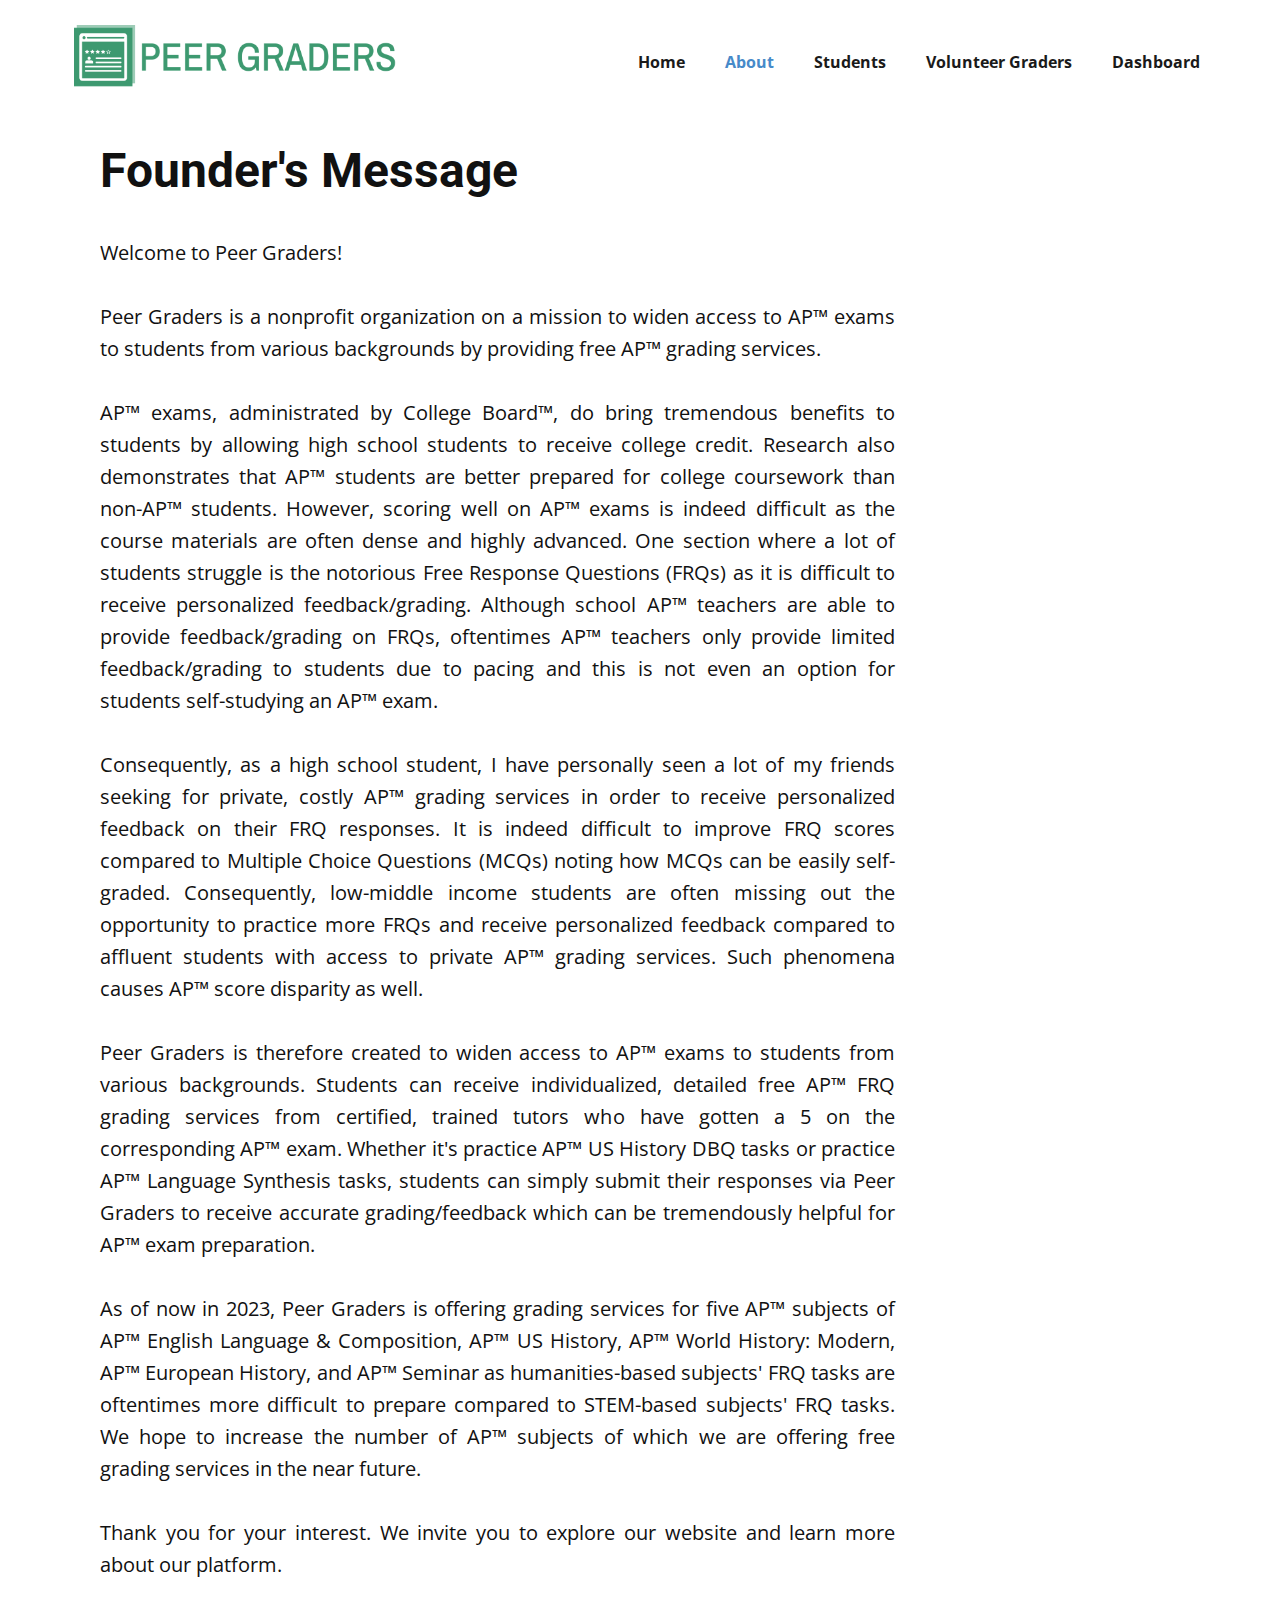
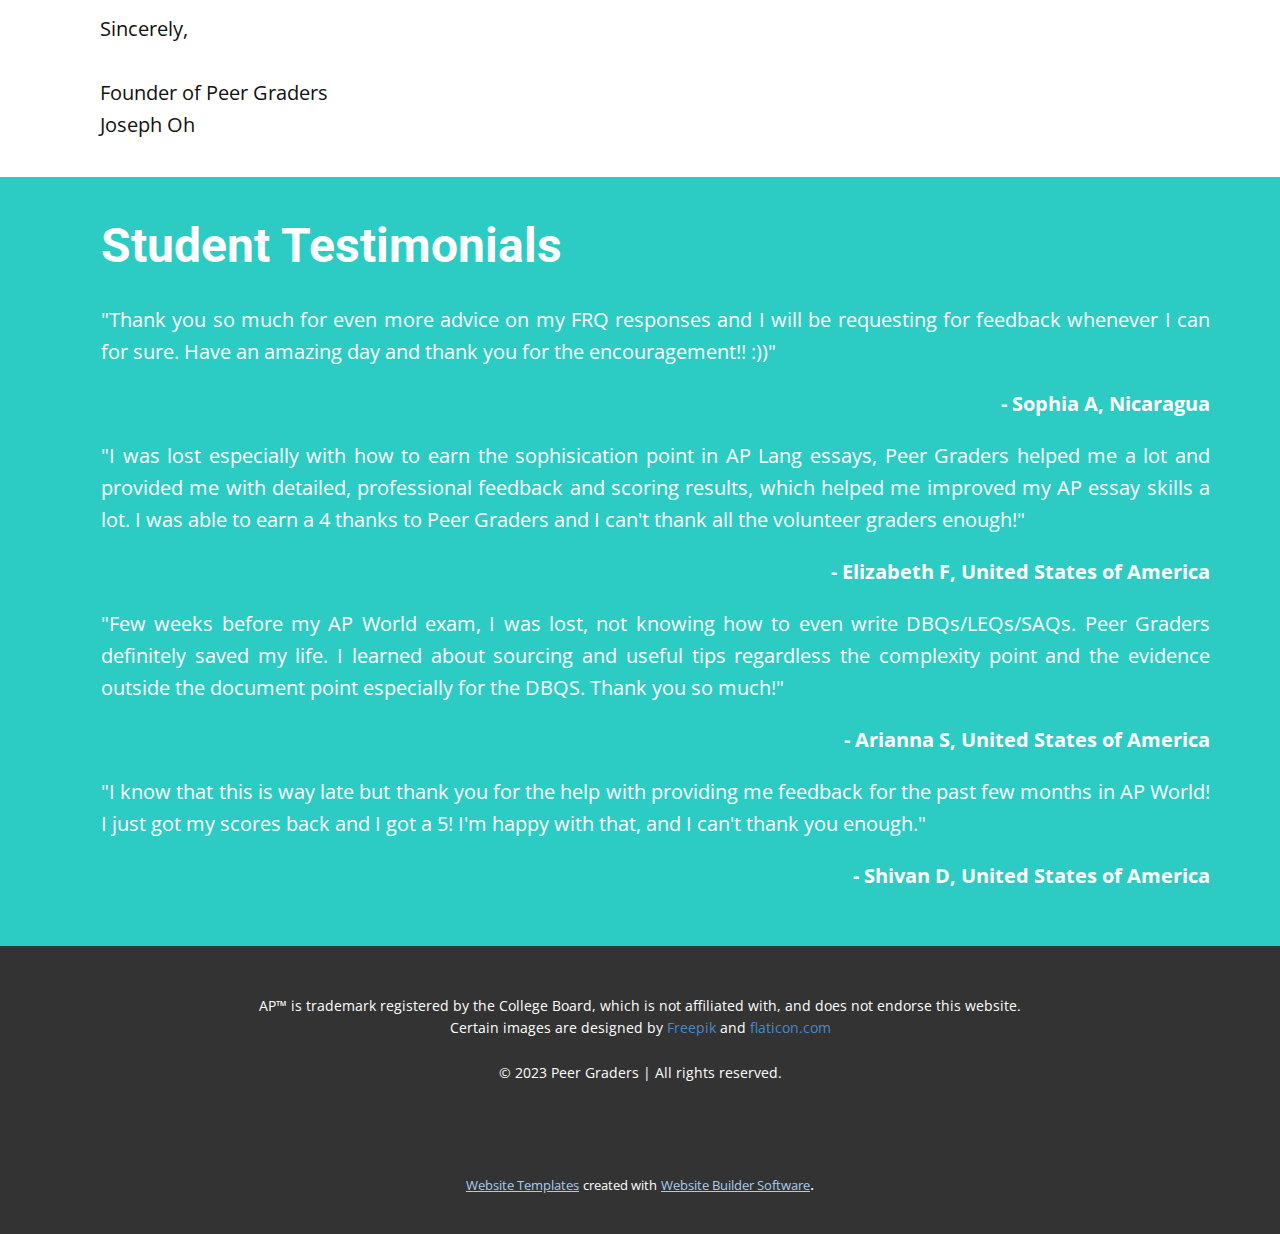
==== commit 13a5e39d: "Update About.html" ====
--- a/About.html
+++ b/About.html
@@ -83,7 +83,6 @@
               </div>
               <div class="u-align-justify u-container-style u-hidden-sm u-hidden-xs u-layout-cell u-size-15 u-layout-cell-2">
                 <div class="u-container-layout u-container-layout-2">
-                  <img class="u-hidden-sm u-hidden-xs u-image u-image-round u-radius-10 u-image-2" src="images/E2F7B624-FCFA-4E7B-A193-5847A26AD9B9-1982-000000D33C783BCE.jpg" alt="" data-image-width="1000" data-image-height="1500">
                 </div>
               </div>
             </div>
